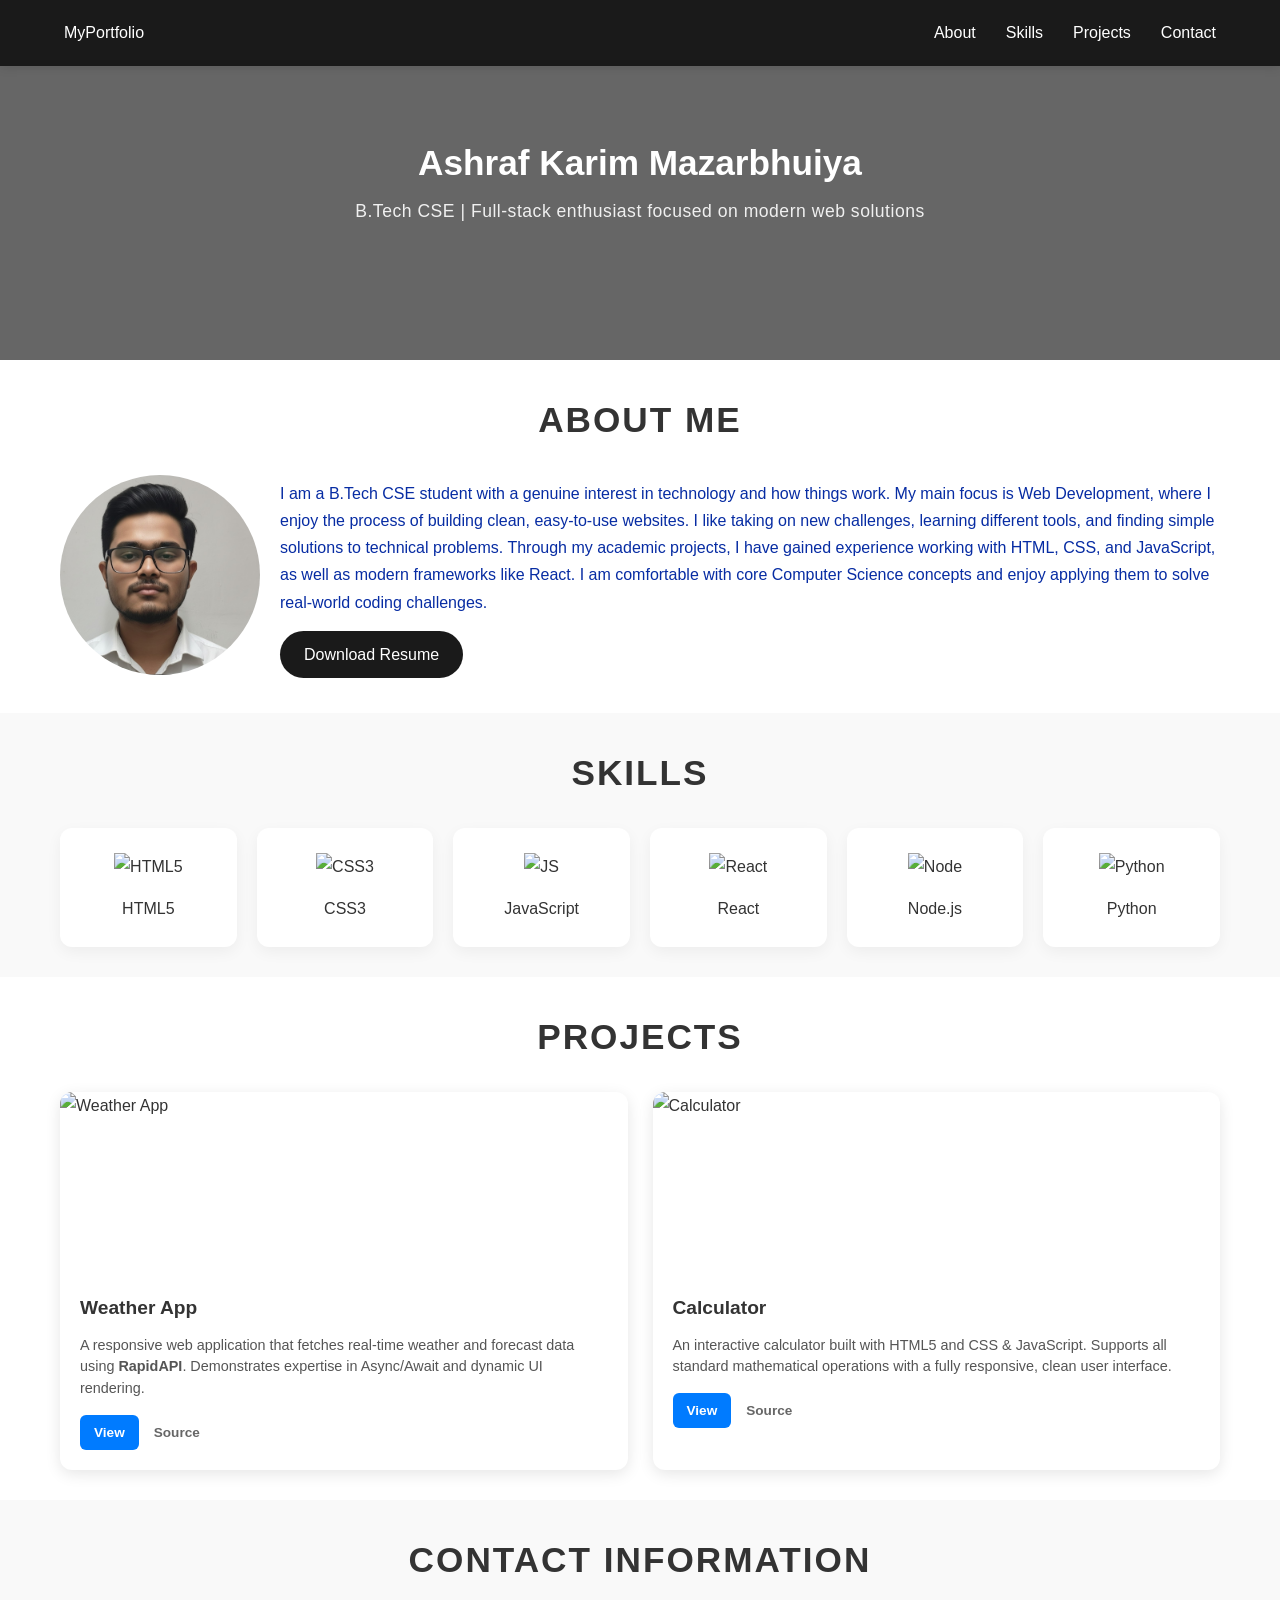
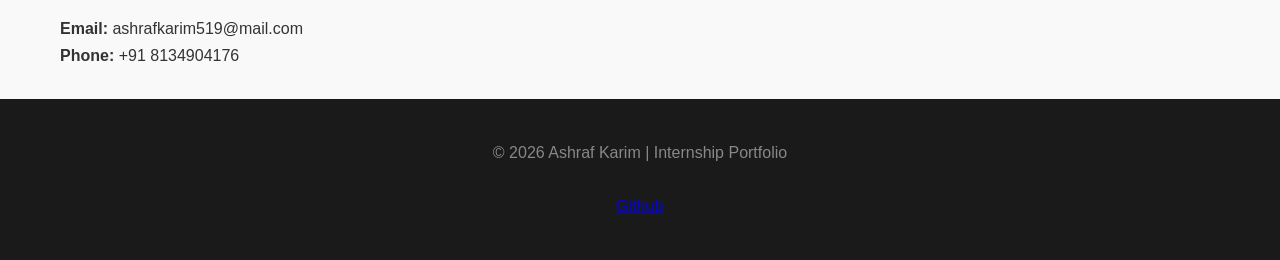
==== codsoft_task1-Portfolio/index.html @ a014185a "Add files via upload" ====
<!DOCTYPE html>
<html lang="en">
<head>
    <meta charset="UTF-8">
    <meta name="viewport" content="width=device-width, initial-scale=1.0">
    <title>My Personal Portfolio</title>
    <link rel="stylesheet" href="style.css">
</head>
<body>

    <header class="main-header">
        <nav class="navbar">
            <div class="logo">MyPortfolio</div>
            <ul class="nav-links">
                <li><a href="#about">About</a></li>
                <li><a href="#skills">Skills</a></li>
                <li><a href="#projects">Projects</a></li>
                <li><a href="#contact">Contact</a></li>
            </ul>
        </nav>

        <div class="header-banner-content">
            <h1>Ashraf Karim Mazarbhuiya</h1>
            <p>B.Tech CSE | Full-stack enthusiast focused on modern web solutions</p>
        </div>
    </header>

    <section id="about" class="container">
        <h2>About Me</h2>
        <div class="about-content">
            <div class="about-image">
                <img src="image.jpg" alt="Profile Picture">
            </div>
            <div class="about-text">
                <p>I am a B.Tech CSE student with a genuine interest in technology and how things work. My main focus is Web Development, where I enjoy the process of building clean, easy-to-use websites. I like taking on new challenges, learning different tools, and finding simple solutions to technical problems. Through my academic projects, I have gained experience working with HTML, CSS, and JavaScript, as well as modern frameworks like React. I am comfortable with core Computer Science concepts and enjoy applying them to solve real-world coding challenges.</p>
                <a href="myresume.pdf" class="btn" download>Download Resume</a>
            </div>
        </div>
    </section>

    <section id="skills" class="bg-light">
        <div class="container">
            <h2>Skills</h2>
            <div class="skills-grid">
                <div class="skill-card">
                    <img src="https://simpleicons.org/icons/html5.svg" alt="HTML5" class="skill-icon">
                    <p>HTML5</p>
                </div>
                <div class="skill-card">
                    <img src="https://simpleicons.org/icons/css.svg" alt="CSS3" class="skill-icon">
                    <p>CSS3</p>
                </div>
                <div class="skill-card">
                    <img src="https://simpleicons.org/icons/javascript.svg" alt="JS" class="skill-icon">
                    <p>JavaScript</p>
                </div>
                <div class="skill-card">
                    <img src="https://simpleicons.org/icons/react.svg" alt="React" class="skill-icon">
                    <p>React</p>
                </div>
                <div class="skill-card">
                    <img src="https://simpleicons.org/icons/nodedotjs.svg" alt="Node" class="skill-icon">
                    <p>Node.js</p>
                </div>
                <div class="skill-card">
                    <img src="https://simpleicons.org/icons/python.svg" alt="Python" class="skill-icon">
                    <p>Python</p>
                </div>
            </div>
        </div>
    </section>

    <section id="projects" class="container">
        <h2>Projects</h2>
        <div class="projects-grid">
            
            <div class="project-card">
                <img src="https://images.unsplash.com/photo-1705077296278-d82dd5c8662f?q=80&w=1109&auto=format&fit=crop&ixlib=rb-4.1.0&ixid=M3wxMjA3fDB8MHxwaG90by1wYWdlfHx8fGVufDB8fHx8fA%3D%3D" alt="Weather App">
                <div class="project-info">
                    <h3>Weather App</h3>
                    <p>A responsive web application that fetches real-time weather and forecast data using <strong>RapidAPI</strong>. Demonstrates expertise in Async/Await and dynamic UI rendering.</p>
                    <div class="project-links">
                        <a href="https://ashraf200025.github.io/MyProject1/" target="_blank" class="btn-project">View</a>
                        <a href="https://github.com/ashraf200025/MyProject1" target="_blank" class="link-source">Source</a>
                    </div>
                </div>
            </div>

            <div class="project-card">
                <img src="https://images.unsplash.com/photo-1636033503567-a59bff19d79a?q=80&w=1170&auto=format&fit=crop&ixlib=rb-4.1.0&ixid=M3wxMjA3fDB8MHxwaG90by1wYWdlfHx8fGVufDB8fHx8fA%3D%3D" alt="Calculator">
                <div class="project-info">
                    <h3>Calculator</h3>
                    <p>An interactive calculator built with HTML5 and CSS & JavaScript. Supports all standard mathematical operations with a fully responsive, clean user interface.</p>
                    <div class="project-links">
                        <a href="https://ashraf200025.github.io/MyProject2/" target="_blank" class="btn-project">View</a>
                        <a href="https://github.com/ashraf200025/MyProject2" target="_blank" class="link-source">Source</a>
                    </div>
                </div>
            </div>

        </div>
    </section>

    <section id="contact" class="bg-light">
        <div class="container">
            <h2>Contact Information</h2>
            <div class="contact-details">
                <p><strong>Email:</strong> ashrafkarim519@mail.com</p>
                <p><strong>Phone:</strong> +91 8134904176</p>
            </div>
        </div>
    </section>

    <footer>
        <p>&copy; 2026 Ashraf Karim | Internship Portfolio</p>
        <br>
        <a href="https://github.com/ashraf200025">Github</a>
    </footer>

</body>
</html>
---- codsoft_task1-Portfolio/style.css ----
* {
    margin: 0;
    padding: 0;
    box-sizing: border-box;
}

html {
    scroll-behavior: smooth;
}

body {
    font-family: 'Inter', Arial, sans-serif;
    line-height: 1.7;
    color: #333;
    background-color: #fff;
}

.container {
    max-width: 1200px;
    margin: auto;
    padding: 30px 20px; 
}

.bg-light {
    background-color: #f9f9f9;
}

h2 {
    text-align: center;
    font-size: 2.2rem;
    margin-bottom: 25px; 
    text-transform: uppercase;
    letter-spacing: 2px;
}

.main-header {
    height: 40vh;
    background: linear-gradient(rgba(0,0,0,0.6), rgba(0,0,0,0.6)), 
                url('https://images.unsplash.com/photo-1498050108023-c5249f4df085?auto=format&fit=crop&w=1352&q=80');
    background-size: cover;
    background-position: center;
    display: flex;
    flex-direction: column;
    justify-content: center;
    align-items: center;
    color: #ffffff;
    text-align: center;
    position: relative;
}

.navbar {
    display: flex;
    justify-content: space-between;
    align-items: center;
    background: #1a1a1a;
    color: #fff;
    padding: 1.2rem 5%;
    position: absolute;
    top: 0;
    width: 100%;
    z-index: 1000;
    box-shadow: 0 2px 10px rgba(0,0,0,0.1);
}

.nav-links {
    display: flex;
    list-style: none;
}

.nav-links li a {
    color: #fff;
    text-decoration: none;
    margin-left: 30px;
    font-weight: 500;
    transition: 0.3s;
}

.nav-links li a:hover {
    color: #007bff;
}

.header-banner-content h1 { 
    font-size: 2.2rem; 
    margin-bottom: 5px;
}

.header-banner-content p {
    font-size: 1.1rem;
    letter-spacing: 0.5px;
    opacity: 0.9;
}

.about-content {
    display: flex;
    align-items: center;
    gap: 20px;
    color: #072ca3;
    flex-wrap: wrap;
}

.about-image img {
    width: 200px;
    height: 200px;
    border-radius: 50%;
    object-fit: cover;
}

.about-text { 
    flex: 1; 
    min-width: 300px; 
}

.btn {
    display: inline-block;
    padding: 10px 24px;
    background: #1a1a1a;
    color: #fff;
    text-decoration: none;
    border-radius: 30px;
    margin-top: 15px;
    transition: 0.3s;
}

.btn:hover { 
    background: #007bff; 
}
.project-links {
    display: flex;
    align-items: center;
    gap: 15px;
    margin-top: 15px;
}

.btn-project {
    display: inline-block;
    padding: 6px 14px;
    background: #007bff;
    color: #fff;
    text-decoration: none;
    border-radius: 6px;
    font-size: 0.85rem;
    font-weight: 600;
    transition: 0.3s;
}

.btn-project:hover {
    background: #0056b3;
}

.link-source {
    font-size: 0.85rem;
    color: #666;
    text-decoration: none;
    font-weight: 600;
    transition: 0.3s;
}

.link-source:hover {
    color: #007bff;
    text-decoration: underline;
}

.skills-grid {
    display: grid;
    grid-template-columns: repeat(auto-fit, minmax(140px, 1fr));
    gap: 20px;
}

.skill-card {
    background: #ffffff;
    padding: 25px 15px;
    border-radius: 12px;
    text-align: center;
    box-shadow: 0 5px 15px rgba(0, 0, 0, 0.05);
    transition: transform 0.4s ease, box-shadow 0.4s ease;
    cursor: pointer;
}

.skill-icon {
    width: 50px;
    height: 50px;
    margin-bottom: 15px;
}

.skill-card:hover {
    transform: translateY(-8px);
    box-shadow: 0 10px 20px rgba(0, 0, 0, 0.1);
}

.projects-grid {
    display: grid;
    grid-template-columns: repeat(auto-fit, minmax(280px, 1fr));
    gap: 25px;
}

.project-card {
    border-radius: 12px;
    overflow: hidden;
    box-shadow: 0 4px 15px rgba(0,0,0,0.1);
    transition: all 0.3s ease;
    background: #fff;
    display: flex;
    flex-direction: column;
}

.project-card img { 
    width: 100%; 
    height: 180px; 
    object-fit: cover;
}

.project-info { 
    padding: 20px; 
    flex-grow: 1;
}

.project-info h3 {
    font-size: 1.2rem;
    margin-bottom: 10px;
}

.project-info p {
    font-size: 0.9rem;
    line-height: 1.5;
    color: #555;
}

.project-card:hover {
    transform: translateY(-8px);
}

footer {
    background: #1a1a1a;
    color: #888;
    text-align: center;
    padding: 40px 0;
}

@media (max-width: 768px) {
    .navbar { flex-direction: column; position: relative; }
    .nav-links { margin-top: 20px; }
    .nav-links li a { margin: 0 10px; }
    .about-content { text-align: center; justify-content: center; }
}
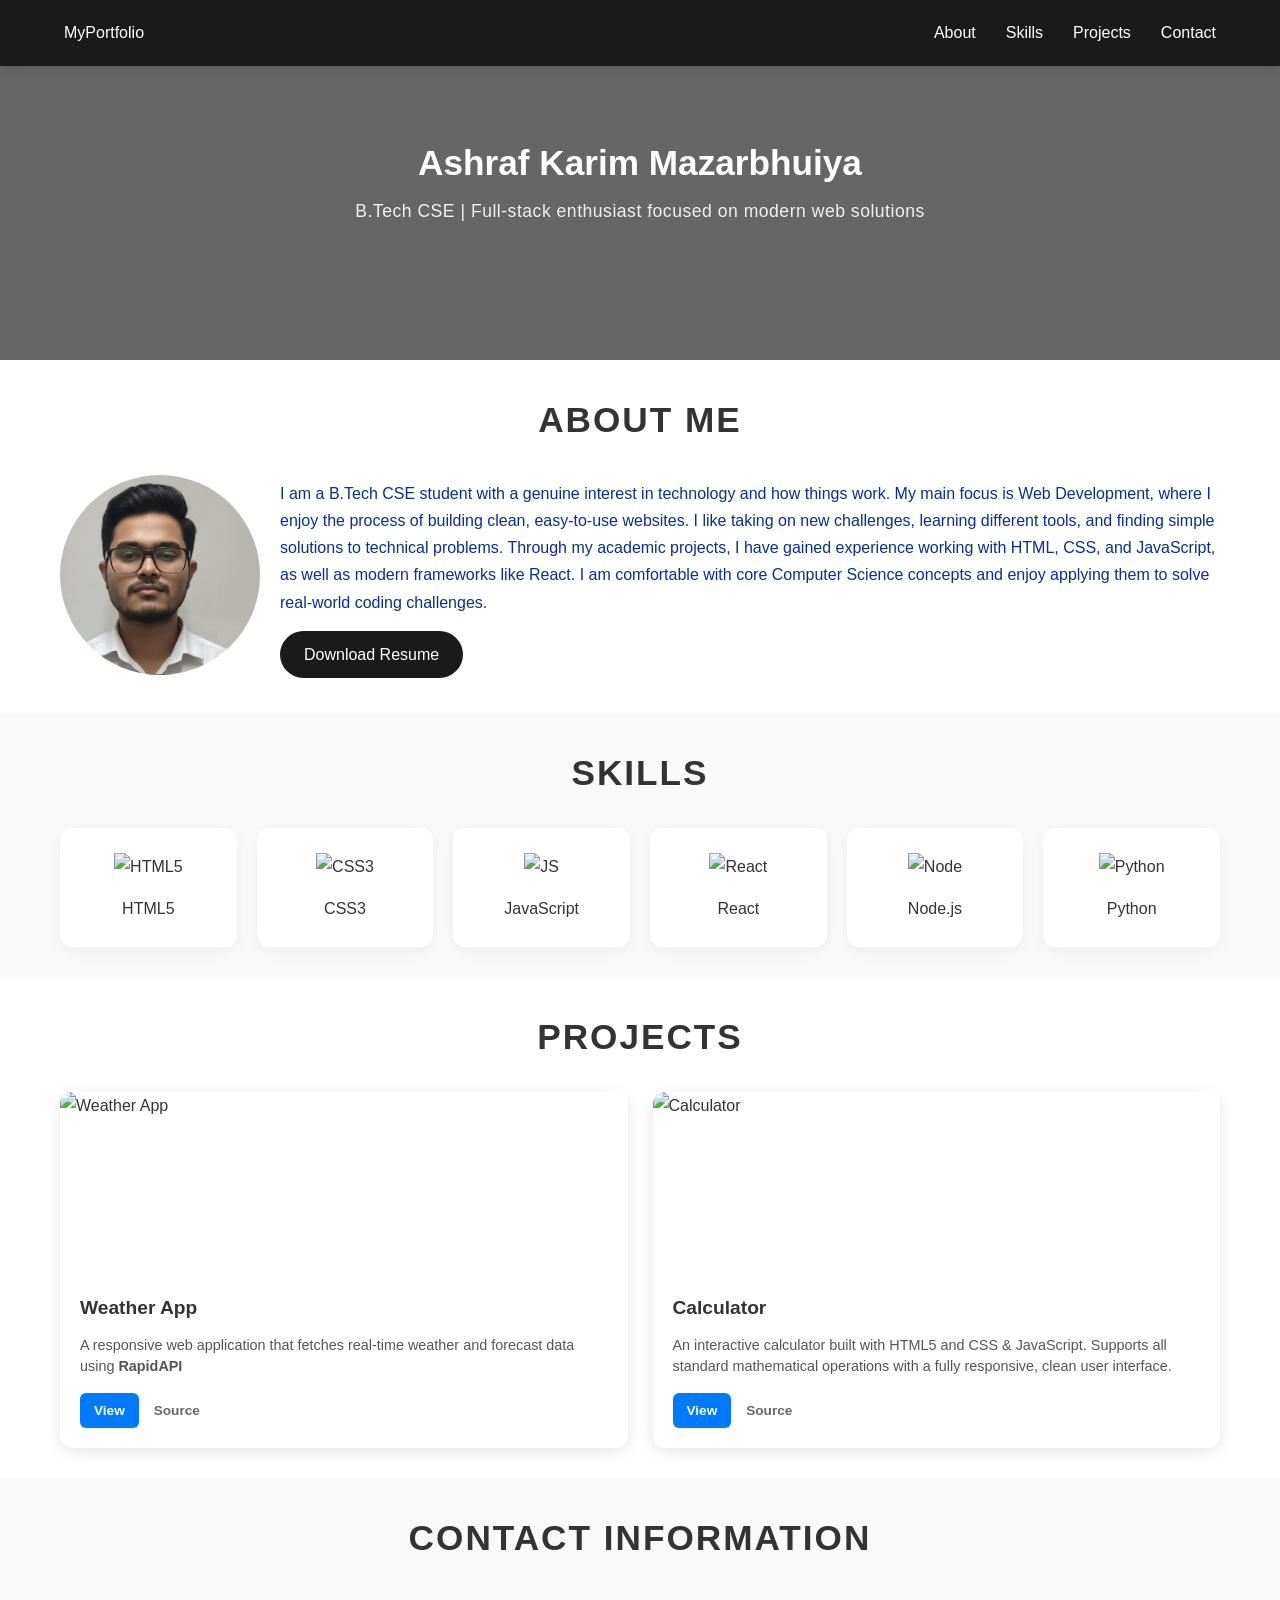
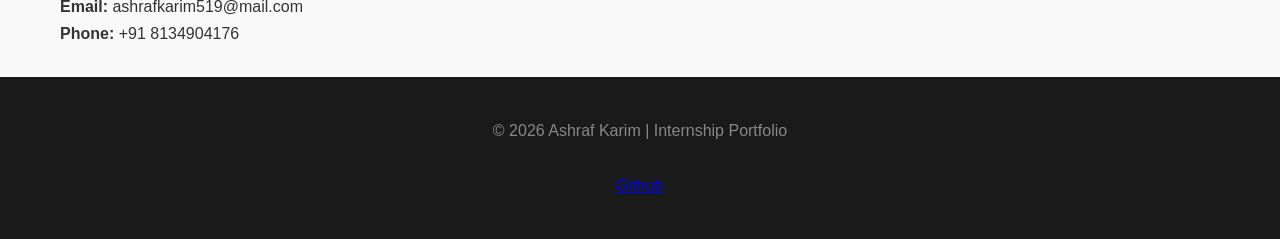
==== commit 8338f2ab: "Add files via upload" ====
--- a/codsoft_task1-Portfolio/index.html
+++ b/codsoft_task1-Portfolio/index.html
@@ -78,7 +78,7 @@
                 <img src="https://images.unsplash.com/photo-1705077296278-d82dd5c8662f?q=80&w=1109&auto=format&fit=crop&ixlib=rb-4.1.0&ixid=M3wxMjA3fDB8MHxwaG90by1wYWdlfHx8fGVufDB8fHx8fA%3D%3D" alt="Weather App">
                 <div class="project-info">
                     <h3>Weather App</h3>
-                    <p>A responsive web application that fetches real-time weather and forecast data using <strong>RapidAPI</strong>. Demonstrates expertise in Async/Await and dynamic UI rendering.</p>
+                    <p>A responsive web application that fetches real-time weather and forecast data using <strong>RapidAPI</strong></p>
                     <div class="project-links">
                         <a href="https://ashraf200025.github.io/MyProject1/" target="_blank" class="btn-project">View</a>
                         <a href="https://github.com/ashraf200025/MyProject1" target="_blank" class="link-source">Source</a>
